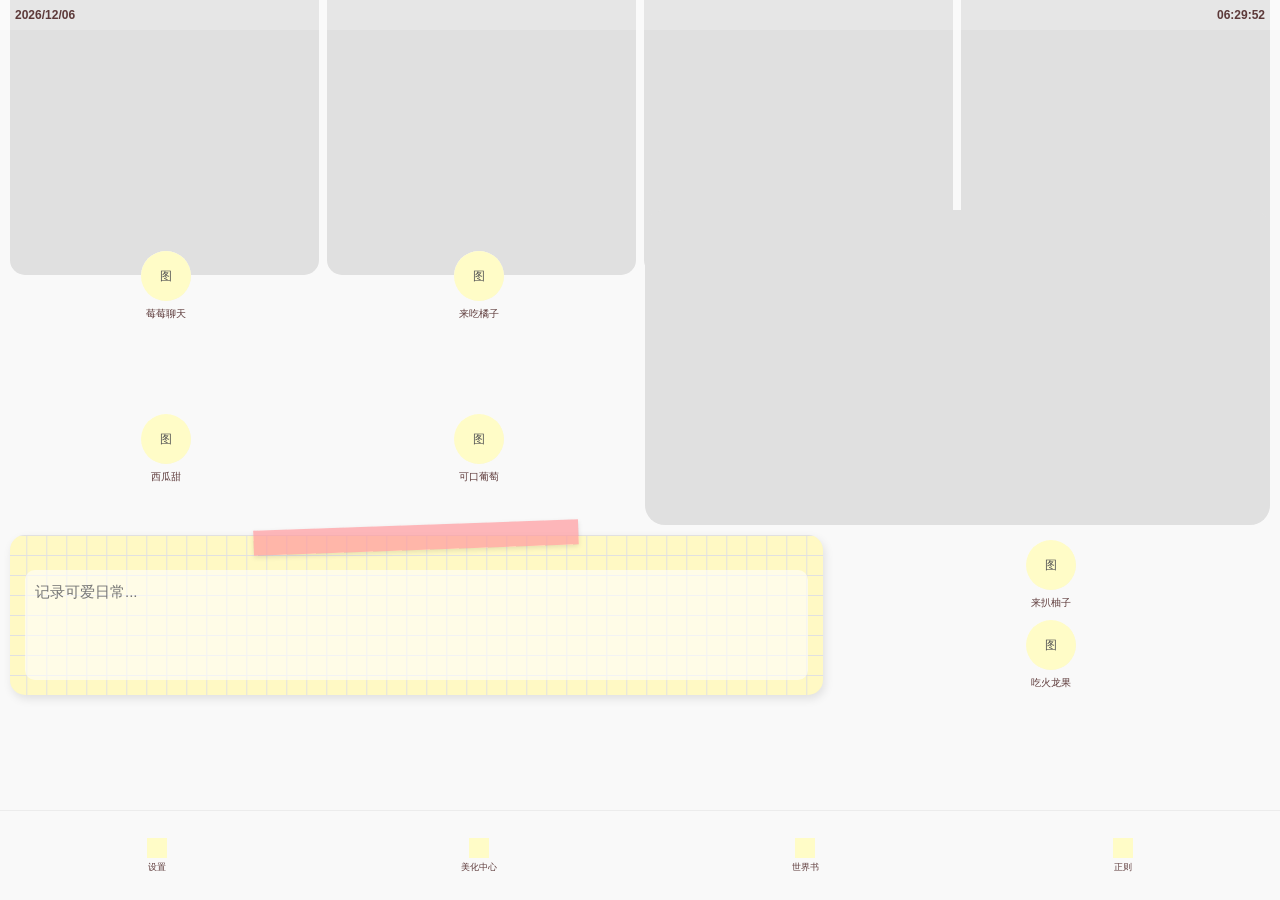
==== fruit-machine-app/index.html @ e437fda9 "Add files via upload" ====
<!DOCTYPE html>
<html lang="zh-CN">
<head>
    <meta charset="UTF-8">
    <meta name="viewport" content="width=device-width, initial-scale=1.0, user-scalable=no">
    <title>水果机</title>
    <link rel="stylesheet" href="css/style.css">
</head>
<body data-theme="strawberry" class="feshuiguo">

    <!-- =========== 主容器 =========== -->
    <div id="phone-case">
        <div id="screen">
            
            <!-- =========== 顶部状态栏 =========== -->
            <div id="status-bar">
                <!-- 编辑模式取消按钮 -->
                <button id="cancel-layout-btn" style="display: none;">✖</button>
                <span id="date-display">2026/01/01</span>
                <span id="time-display">00:00:00</span>
                <!-- 编辑模式保存按钮 -->
                <button id="save-layout-btn" style="display: none;">✔</button>
            </div>

            <!-- =========== 照片墙区域 =========== -->
            <div id="photo-wall">
                <div class="photo-slot" id="photo-slot-0"><img src="" alt="photo-1"></div>
                <div class="photo-slot" id="photo-slot-1"><img src="" alt="photo-2"></div>
                <div class="photo-slot" id="photo-slot-2"><img src="" alt="photo-3"></div>
                <div class="photo-slot" id="photo-slot-3"><img src="" alt="photo-4"></div>
            </div>
            <!-- =========== 照片墙区域 END =========== -->

            <!-- =========== 主内容区域 =========== -->
            <div id="main-content">
                <!-- 左侧应用区 -->
                <div class="left-apps">
                    <div class="app-row">
                        <div class="app-icon" id="app-chat">
                            <div class="icon-image"></div>
                            <span class="app-name">莓莓聊天</span>
                        </div>
                        <div class="app-icon" id="app-roles">
                            <div class="icon-image"></div>
                            <span class="app-name">来吃橘子</span>
                        </div>
                    </div>
                    <div class="app-row">
                        <div class="app-icon" id="app-social">
                            <div class="icon-image"></div>
                            <span class="app-name">西瓜甜</span>
                        </div>
                        <div class="app-icon" id="app-info">
                            <div class="icon-image"></div>
                            <span class="app-name">可口葡萄</span>
                        </div>
                    </div>
                </div>

                <!-- 右侧小组件 -->
                <div class="right-widget" id="right-widget">
                    <img src="" alt="widget-photo">
                </div>
            </div>
            <!-- =========== 主内容区域 END =========== -->

            <!-- =========== 底部内容区域 =========== -->
            <div id="bottom-content">
                <!-- 左侧便签/日历组件 -->
                <div class="bottom-left-widget" id="notepad-widget">
                    <textarea id="notepad" placeholder="记录可爱日常..."></textarea>
                </div>

                <!-- 右侧应用 -->
                <div class="bottom-right-apps">
                     <div class="app-icon" id="app-music">
                        <div class="icon-image"></div>
                        <span class="app-name">来扒柚子</span>
                    </div>
                    <div class="app-icon" id="app-game">
                        <div class="icon-image"></div>
                        <span class="app-name">吃火龙果</span>
                    </div>
                </div>
            </div>
            <!-- =========== 底部内容区域 END =========== -->

            <!-- =========== 底部导航栏 =========== -->
            <div id="bottom-bar">
                <a href="settings.html" class="bar-icon" id="bar-settings">
                    <img src="" alt="设置">
                    <span>设置</span>
                </a>
                <a href="beautify.html" class="bar-icon" id="bar-beautify">
                    <img src="" alt="美化中心">
                    <span>美化中心</span>
                </a>
                <a href="worldbook.html" class="bar-icon" id="bar-world-book">
                    <img src="" alt="世界书">
                    <span>世界书</span>
                </a>
                <a href="regex.html" class="bar-icon" id="bar-regex">
                    <img src="" alt="正则">
                    <span>正则</span>
                </a>
            </div>
            <!-- =========== 底部导航栏 END =========== -->

        </div>
    </div>
    <!-- =========== 主容器 END =========== -->

    <script src="js/regex-engine.js"></script>
    <script src="js/script.js"></script>
</body>
</html>
---- fruit-machine-app/css/style.css ----
/* =========== 全局和基础样式 =========== */
:root {
    /* 基础变量 (可被自定义CSS覆盖) */
    --font-color: #5d3a3a; 
    --accent-color: #ff8787;
    --icon-gradient: linear-gradient(135deg, #ffffff 0%, #f0f0f0 100%);
}

* {
    margin: 0;
    padding: 0;
    box-sizing: border-box;
}

body {
    font-family: -apple-system, BlinkMacSystemFont, "Segoe UI", Roboto, "Helvetica Neue", Arial, sans-serif;
    display: flex;
    justify-content: center;
    align-items: center;
    min-height: 100vh;
    background: #f0f0f0; /* 默认浅灰背景，方便你修改 */
    transition: background 0.5s;
}

/* =========== 手机外壳和屏幕 (全屏模式) =========== */
#phone-case {
    width: 100vw;
    height: 100vh;
    background: transparent;
    padding: 0;
    box-shadow: none;
    display: flex;
}

#screen {
    flex-grow: 1;
    background: #f9f9f9; /* 默认屏幕背景 */
    border-radius: 0; /* 去掉圆角，全屏铺满 */
    display: flex;
    flex-direction: column;
    overflow: hidden;
    position: relative;
}

/* =========== 顶部状态栏 =========== */
#status-bar {
    height: 30px;
    display: flex;
    justify-content: space-between;
    align-items: center;
    padding: 0 15px;
    font-size: 12px;
    color: var(--font-color);
    font-weight: bold;
    background: rgba(255, 255, 255, 0.2);
    position: relative;
    z-index: 100; /* 确保在最上层 */
}

#save-layout-btn, #cancel-layout-btn {
    border: none;
    border-radius: 50%;
    width: 24px;
    height: 24px;
    font-size: 14px;
    cursor: pointer;
    display: flex;
    justify-content: center;
    align-items: center;
    box-shadow: 0 2px 5px rgba(0,0,0,0.2);
    z-index: 101; /* 确保比 status-bar 高 */
}

#save-layout-btn {
    background: #4cd964;
    color: white;
}

#cancel-layout-btn {
    background: #ff3b30;
    color: white;
}

/* =========== 照片墙 =========== */
#photo-wall {
    width: 100%;
    height: 20%; /* 限制高度，防止挤压下方内容 */
    display: grid;
    grid-template-columns: repeat(4, 1fr); /* 坚决改为一行4个！ */
    gap: 8px;
    padding: 10px;
    align-items: center; /* 垂直居中 */
}

.photo-slot {
    /* 默认浅色占位 */
    background: #e0e0e0;
    border-radius: 15px;
    overflow: hidden;
    cursor: pointer;
    display: flex;
    justify-content: center;
    align-items: center;
    aspect-ratio: 1 / 1; /* 强制正方形 */
}

.photo-slot img {
    width: 100%;
    height: 100%;
    object-fit: cover;
}

/* =========== 主内容区域 =========== */
#main-content {
    display: flex;
    padding: 0 10px;
    gap: 10px;
    height: 35%;
}

.left-apps {
    width: 50%;
    display: flex;
    flex-direction: column;
    gap: 10px;
}

.app-row {
    display: flex;
    justify-content: space-around;
    align-items: center;
    height: 50%;
}

.app-icon {
    display: flex;
    flex-direction: column;
    align-items: center;
    cursor: pointer;
    text-align: center;
}

.app-icon .icon-image {
    width: var(--icon-size, 50px); /* 支持自定义大小 */
    height: var(--icon-size, 50px);
    background: var(--icon-gradient);
    border-radius: 50%; /* 圆形 */
    margin-bottom: 4px;
    /* 去掉边框和阴影 */
    box-shadow: none; 
    border: none;
    display: flex;
    justify-content: center;
    align-items: center;
    font-size: 20px;
    color: var(--accent-color);
    overflow: hidden;
}

.app-icon .icon-image img {
    width: 100%;
    height: 100%;
    object-fit: cover;
}

.app-icon .app-name {
    font-size: 10px; /* 调小字体 */
    color: var(--font-color);
    margin-top: 2px;
}

.right-widget {
    width: 50%;
    /* 默认浅色占位 */
    background: #e0e0e0;
    border-radius: 20px;
    overflow: hidden;
    cursor: pointer;
    display: flex;
    justify-content: center;
    align-items: center;
}

.right-widget img {
    width: 100%;
    height: 100%;
    object-fit: cover;
}


/* =========== 底部内容区域 =========== */
#bottom-content {
    display: flex;
    padding: 10px;
    gap: 10px;
    height: 20%;
}

.bottom-left-widget {
    width: 65%;
    background-color: #fff9c4;
    border-radius: 15px;
    padding: 15px;
    padding-top: 35px; /* 为胶带留出空间 */
    position: relative;
    box-shadow: 2px 4px 10px rgba(0,0,0,0.1); /* 增加一点立体感 */
    /* 模拟纸张纹理 */
    background-image: 
        linear-gradient(#e1e1e1 1px, transparent 1px),
        linear-gradient(90deg, #e1e1e1 1px, transparent 1px);
    background-size: 20px 20px;
    background-position: center top;
}

/* 创意装饰：和纸胶带效果 */
.bottom-left-widget::before {
    content: "";
    position: absolute;
    top: -10px;
    left: 50%;
    transform: translateX(-50%) rotate(-2deg);
    width: 40%;
    height: 25px;
    background-color: rgba(255, 154, 158, 0.7); /* 胶带颜色 */
    box-shadow: 0 2px 5px rgba(0,0,0,0.1);
    z-index: 10;
}

#notepad {
    width: 100%;
    height: 100%;
    border: none;
    resize: none;
    color: #5d4037;
    font-size: 15px;
    background-color: rgba(255, 255, 255, 0.6); /* 半透明白色背景凸显文字 */
    line-height: 1.6;
    padding: 10px;
    border-radius: 10px;
    font-family: 'Comic Sans MS', 'Chalkboard SE', sans-serif;
}

#notepad:focus {
    outline: none;
}

.bottom-right-apps {
    width: 35%;
    display: flex;
    flex-direction: column;
    justify-content: space-around;
    align-items: center;
}


/* =========== 底部导航栏 =========== */
#bottom-bar {
    height: 10%;
    background-color: #f9f9f9;
    backdrop-filter: blur(10px);
    -webkit-backdrop-filter: blur(10px);
    display: flex;
    justify-content: space-around;
    align-items: center;
    position: absolute;
    bottom: 0;
    left: 0;
    right: 0;
    border-top: 1px solid rgba(0,0,0,0.05);
}

.bar-icon {
    display: flex;
    flex-direction: column;
    align-items: center;
    color: var(--font-color);
    font-size: 9px;
    text-decoration: none;
}

.bar-icon img {
    width: 20px; /* 调小底部图标 */
    height: 20px;
    object-fit: contain;
    margin-bottom: 3px;
}

/* =========== 编辑模式动画 =========== */
@keyframes shake {
    0% { transform: rotate(0deg); }
    25% { transform: rotate(1deg); }
    50% { transform: rotate(0deg); }
    75% { transform: rotate(-1deg); }
    100% { transform: rotate(0deg); }
}

.edit-mode .movable-item {
    animation: shake 0.3s infinite;
    z-index: 1000;
    cursor: move;
    /* 增加触摸区域 */
    touch-action: none; 
}

/* 选中拖拽时的样式 */
.edit-mode .movable-item.dragging {
    opacity: 0.8;
    transform: scale(1.1);
    animation: none; /* 拖拽时不抖动 */
}

/* 绝对定位模式 (自定义布局生效时) */
.custom-layout-active .movable-item {
    position: absolute !important;
    /* 移除默认的 margin/flex 影响 */
    margin: 0 !important; 
}

/* =========== 设置页面样式 =========== */
.settings-page {
    padding: 20px;
    color: var(--font-color);
    overflow-y: auto;
    height: 100%;
}

.settings-header {
    display: flex;
    align-items: center;
    margin-bottom: 30px;
    position: relative;
}

.settings-header h1 {
    font-size: 24px;
    margin: 0 auto;
}

.back-button {
    font-size: 30px;
    color: var(--font-color);
    text-decoration: none;
    position: absolute;
    left: 0;
}

.settings-section {
    background: white;
    padding: 20px;
    border-radius: 15px;
    margin-bottom: 20px;
    box-shadow: 0 2px 10px rgba(0,0,0,0.05);
}

.settings-section h2 {
    font-size: 18px;
    margin-bottom: 5px;
}

.settings-section p {
    font-size: 12px;
    opacity: 0.8;
    margin-bottom: 20px;
}

.settings-item {
    margin-bottom: 15px;
}

.settings-item label {
    display: block;
    font-size: 14px;
    margin-bottom: 5px;
}

.settings-item input,
.settings-item select {
    width: 100%;
    padding: 10px;
    border-radius: 8px;
    border: 1px solid rgba(0,0,0,0.1);
    background: #f5f5f5;
    color: var(--font-color);
}

.settings-button {
    width: 100%;
    padding: 12px;
    border: none;
    border-radius: 10px;
    background-color: var(--accent-color);
    color: white;
    font-size: 16px;
    cursor: pointer;
    margin-top: 10px;
}

.button-group {
    display: flex;
    gap: 10px;
}
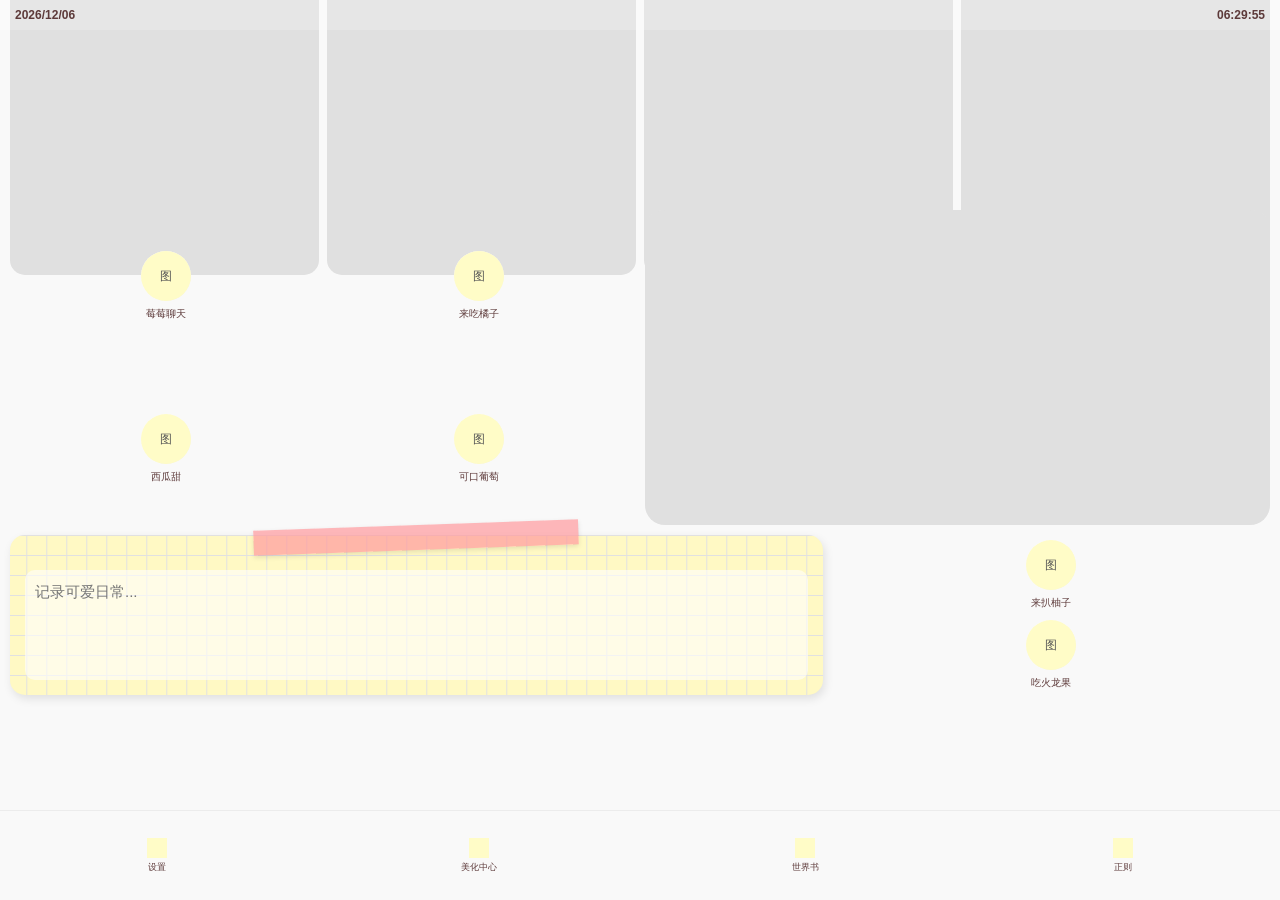
==== commit 4e9e90db: "Add files via upload" ====
--- a/fruit-machine-app/index.html
+++ b/fruit-machine-app/index.html
@@ -5,112 +5,827 @@
     <meta name="viewport" content="width=device-width, initial-scale=1.0, user-scalable=no">
     <title>水果机</title>
     <link rel="stylesheet" href="css/style.css">
+    <!-- Dynamic styles for custom font/css -->
+    <style id="dynamic-font-style"></style>
+    <style id="dynamic-custom-styles"></style>
 </head>
 <body data-theme="strawberry" class="feshuiguo">
 
-    <!-- =========== 主容器 =========== -->
-    <div id="phone-case">
-        <div id="screen">
+    <div id="spa-root">
+        
+        <!-- ================= HOME PAGE ================= -->
+        <div id="page-home" class="spa-page active">
+            <div id="phone-case" class="phone-case">
+                <div id="screen" class="screen">
+                    
+                    <!-- =========== 顶部状态栏 =========== -->
+                    <div id="status-bar">
+                        <button id="cancel-layout-btn" style="display: none;">✖</button>
+                        <span id="date-display">2026/01/01</span>
+                        <span id="time-display">00:00:00</span>
+                        <button id="save-layout-btn" style="display: none;">✔</button>
+                    </div>
+
+                    <!-- =========== 照片墙区域 =========== -->
+                    <div id="photo-wall">
+                        <div class="photo-slot" id="photo-slot-0"><img src="" alt="photo-1"></div>
+                        <div class="photo-slot" id="photo-slot-1"><img src="" alt="photo-2"></div>
+                        <div class="photo-slot" id="photo-slot-2"><img src="" alt="photo-3"></div>
+                        <div class="photo-slot" id="photo-slot-3"><img src="" alt="photo-4"></div>
+                    </div>
+
+                    <!-- =========== 主内容区域 =========== -->
+                    <div id="main-content">
+                        <!-- 左侧应用区 -->
+                        <div class="left-apps">
+                            <div class="app-row">
+                                <div class="app-icon" id="app-chat">
+                                    <div class="icon-image"></div>
+                                    <span class="app-name">莓莓聊天</span>
+                                </div>
+                                <div class="app-icon" id="app-roles">
+                                    <div class="icon-image"></div>
+                                    <span class="app-name">来吃橘子</span>
+                                </div>
+                            </div>
+                            <div class="app-row">
+                                <div class="app-icon" id="app-social">
+                                    <div class="icon-image"></div>
+                                    <span class="app-name">西瓜甜</span>
+                                </div>
+                                <div class="app-icon" id="app-info">
+                                    <div class="icon-image"></div>
+                                    <span class="app-name">可口葡萄</span>
+                                </div>
+                            </div>
+                        </div>
+
+                        <!-- 右侧小组件 -->
+                        <div class="right-widget" id="right-widget">
+                            <img src="" alt="widget-photo">
+                        </div>
+                    </div>
+
+                    <!-- =========== 底部内容区域 =========== -->
+                    <div id="bottom-content">
+                        <!-- 左侧便签/日历组件 -->
+                        <div class="bottom-left-widget" id="notepad-widget">
+                            <textarea id="notepad" placeholder="记录可爱日常..."></textarea>
+                        </div>
+
+                        <!-- 右侧应用 -->
+                        <div class="bottom-right-apps">
+                             <div class="app-icon" id="app-music">
+                                <div class="icon-image"></div>
+                                <span class="app-name">来扒柚子</span>
+                            </div>
+                            <div class="app-icon" id="app-game">
+                                <div class="icon-image"></div>
+                                <span class="app-name">吃火龙果</span>
+                            </div>
+                        </div>
+                    </div>
+
+                    <!-- =========== 底部导航栏 =========== -->
+                    <div id="bottom-bar">
+                        <div class="bar-icon" id="bar-settings">
+                            <img src="" alt="设置">
+                            <span>设置</span>
+                        </div>
+                        <div class="bar-icon" id="bar-beautify">
+                            <img src="" alt="美化中心">
+                            <span>美化中心</span>
+                        </div>
+                        <div class="bar-icon" id="bar-world-book">
+                            <img src="" alt="世界书">
+                            <span>世界书</span>
+                        </div>
+                        <div class="bar-icon" id="bar-regex">
+                            <img src="" alt="正则">
+                            <span>正则</span>
+                        </div>
+                    </div>
+
+                </div>
+            </div>
+        </div>
+
+        <!-- ================= SETTINGS PAGE ================= -->
+        <div id="page-settings" class="spa-page">
+            <div class="phone-case">
+                <div class="screen">
+                    <div class="settings-page">
+                        <div class="settings-header">
+                            <div class="back-button">‹</div>
+                            <h1>设置</h1>
+                        </div>
+
+                        <div class="settings-section">
+                            <h2>API 连接</h2>
+                            <p>连接到你的模型服务</p>
+                            <div class="settings-item">
+                                <label for="api-address">地址</label>
+                                <input type="text" id="api-address" placeholder="输入 API 地址">
+                            </div>
+                            <div class="settings-item">
+                                <label for="api-key">密钥</label>
+                                <input type="password" id="api-key" placeholder="输入 API 密钥">
+                            </div>
+                            <div class="settings-item">
+                                <button class="settings-button" id="get-models-btn" style="width: 100%; margin-top: 5px; background-color: #6c757d;">获取模型列表</button>
+                            </div>
+                             <div class="settings-item">
+                                <label for="api-model">选择模型</label>
+                                <select id="api-model">
+                                    <option value="">请先获取模型</option>
+                                </select>
+                            </div>
+                            <div class="settings-item">
+                                <label for="api-temperature">温度 (Temperature)</label>
+                                <div style="display: flex; align-items: center; gap: 10px;">
+                                    <input type="range" id="api-temperature" min="0" max="2" step="0.1" value="1">
+                                    <span id="temperature-value">1.0</span>
+                                </div>
+                                <p style="font-size: 12px; color: #666; margin-top: 5px;">控制输出的随机性，推荐 1.0 平衡。</p>
+                            </div>
+
+                            <div class="settings-item" style="border-top: 1px solid #eee; padding-top: 15px; margin-top: 15px;">
+                                <label>API 预设管理</label>
+                                <div style="display: flex; gap: 5px; margin-bottom: 10px;">
+                                    <input type="text" id="preset-name" placeholder="预设名称">
+                                    <button class="settings-button" id="save-preset-btn" style="width: auto;">保存预设</button>
+                                </div>
+                                <select id="api-presets">
+                                    <option value="">-- 选择预设 --</option>
+                                </select>
+                                <button class="settings-button" id="load-preset-btn" style="margin-top: 5px; background-color: #28a745;">加载选中预设</button>
+                                <button class="settings-button" id="delete-preset-btn" style="margin-top: 5px; background-color: #dc3545;">删除选中预设</button>
+                            </div>
+
+                            <button class="settings-button" id="save-api-settings" style="margin-top: 20px;">保存当前配置</button>
+                        </div>
+
+                        <div class="settings-section">
+                            <h2>备份与恢复</h2>
+                            <p>导出或导入你的所有应用数据和设置。</p>
+                            <div class="button-group">
+                                <button class="settings-button" id="export-data">导出存档</button>
+                                <button class="settings-button" id="import-data">导入存档</button>
+                            </div>
+                        </div>
+                    </div>
+                </div>
+            </div>
+        </div>
+
+        <!-- ================= BEAUTIFY PAGE ================= -->
+        <div id="page-beautify" class="spa-page">
+            <div class="phone-case">
+                <div class="screen">
+                    <div class="beautify-page">
+                        <div class="settings-header">
+                            <div class="back-button">‹</div>
+                            <h1>美化中心</h1>
+                        </div>
+
+                        <div class="settings-section">
+                            <h2>主界面背景</h2>
+                            <p>点击下方按钮上传你喜欢的背景图片。</p>
+                            <div class="button-group">
+                                <button class="settings-button" id="upload-bg-btn">上传背景图片</button>
+                                <button class="settings-button" id="reset-bg-btn" style="background-color: #999;">恢复默认背景</button>
+                            </div>
+                        </div>
+
+                        <div class="icon-customization">
+                            <h2>主界面图标</h2>
+                            <p style="margin-bottom: 10px; font-size: 12px; color: #666;">
+                                在这里可以修改图标样式和大小。如果想重置主界面的自由布局，请点击下方按钮。
+                            </p>
+                            <div class="button-group" style="margin-bottom: 20px;">
+                                <button class="settings-button" id="reset-layout-btn" style="background-color: #ff9500;">恢复默认布局</button>
+                            </div>
+                             <div class="icon-grid">
+                                <!-- JS会动态生成这里的图标设置 -->
+                            </div>
+                        </div>
+
+                        <div class="settings-section">
+                            <h2>全局字体设置</h2>
+                            <p>设置整个应用的字体。</p>
+                            <div class="settings-item">
+                                <label for="font-url">字体链接 (URL)</label>
+                                <input type="text" id="font-url" placeholder="输入字体文件 URL (woff2, ttf, etc.)">
+                                <p style="font-size: 12px; color: #666; margin-top: 5px;">支持 .woff2, .ttf, .otf 等格式。</p>
+                            </div>
+                             <div class="button-group">
+                                <button class="settings-button" id="apply-font-btn">应用字体</button>
+                                <button class="settings-button" id="reset-font-btn" style="background-color: #999;">恢复默认字体</button>
+                            </div>
+                        </div>
+
+                        <div class="css-customization">
+                            <h2>自定义样式 (CSS)</h2>
+                            <p>主容器已添加类名 <code>.feshuiguo</code>，你可以基于此进行深度定制。</p>
+                            <div class="button-group" style="margin-bottom: 10px;">
+                                <button class="settings-button" id="get-css-template" style="background-color: #6c757d; font-size: 14px; padding: 8px;">获取完整 CSS 模板 </button>
+                            </div>
+                            <textarea id="custom-css" placeholder="/* 在这里输入你的 CSS 代码 */"></textarea>
+                            <button class="settings-button" id="save-css">应用并保存样式</button>
+                        </div>
+
+                        <div class="settings-section">
+                            <h2>美化预设管理</h2>
+                            <p>保存当前整体美化（背景、图标、CSS、字体）为预设。</p>
+                            <div class="settings-item">
+                                <input type="text" id="beautify-preset-name" placeholder="预设名称">
+                            </div>
+                            <div class="button-group" style="margin-top: 10px;">
+                                <button class="settings-button" id="save-beautify-preset">保存为新预设</button>
+                            </div>
+                            <div style="margin-top: 15px;">
+                                <label>加载预设</label>
+                                <select id="beautify-presets-select">
+                                    <option value="">-- 选择预设 --</option>
+                                </select>
+                                <div class="button-group" style="margin-top: 10px;">
+                                    <button class="settings-button" id="load-beautify-preset" style="background-color: #28a745;">加载</button>
+                                    <button class="settings-button" id="delete-beautify-preset" style="background-color: #dc3545;">删除</button>
+                                </div>
+                            </div>
+                        </div>
+
+                        <div class="settings-section">
+                            <h2>全局配置备份</h2>
+                            <p>导出包含图标、图片、便签、样式和预设的完整备份。</p>
+                            <div class="button-group">
+                                <button class="settings-button" id="export-config">导出全局配置</button>
+                                <button class="settings-button" id="import-config">导入全局配置</button>
+                            </div>
+                        </div>
+                    </div>
+                </div>
+            </div>
+        </div>
+
+        <!-- ================= WORLDBOOK PAGE ================= -->
+        <div id="page-world-book" class="spa-page">
+            <div class="phone-case">
+                <div class="screen">
+                    <div class="worldbook-page">
+                        <div class="settings-header">
+                            <div class="back-button">‹</div>
+                            <h1>世界书</h1>
+                        </div>
+
+                        <div class="wb-actions">
+                            <button class="settings-button" id="add-category-btn">新建分类</button>
+                            <button class="settings-button" id="add-entry-btn">新建词条</button>
+                        </div>
+
+                        <div id="category-list" class="wb-category-list">
+                            <div class="wb-category" data-id="0">
+                                <div class="wb-category-header">
+                                    <span class="wb-category-title">未分类</span>
+                                    <span class="entry-count">0</span>
+                                </div>
+                                <div class="wb-entries"></div>
+                            </div>
+                        </div>
+                    </div>
+                </div>
+            </div>
             
-            <!-- =========== 顶部状态栏 =========== -->
-            <div id="status-bar">
-                <!-- 编辑模式取消按钮 -->
-                <button id="cancel-layout-btn" style="display: none;">✖</button>
-                <span id="date-display">2026/01/01</span>
-                <span id="time-display">00:00:00</span>
-                <!-- 编辑模式保存按钮 -->
-                <button id="save-layout-btn" style="display: none;">✔</button>
-            </div>
-
-            <!-- =========== 照片墙区域 =========== -->
-            <div id="photo-wall">
-                <div class="photo-slot" id="photo-slot-0"><img src="" alt="photo-1"></div>
-                <div class="photo-slot" id="photo-slot-1"><img src="" alt="photo-2"></div>
-                <div class="photo-slot" id="photo-slot-2"><img src="" alt="photo-3"></div>
-                <div class="photo-slot" id="photo-slot-3"><img src="" alt="photo-4"></div>
-            </div>
-            <!-- =========== 照片墙区域 END =========== -->
-
-            <!-- =========== 主内容区域 =========== -->
-            <div id="main-content">
-                <!-- 左侧应用区 -->
-                <div class="left-apps">
-                    <div class="app-row">
-                        <div class="app-icon" id="app-chat">
-                            <div class="icon-image"></div>
-                            <span class="app-name">莓莓聊天</span>
-                        </div>
-                        <div class="app-icon" id="app-roles">
-                            <div class="icon-image"></div>
-                            <span class="app-name">来吃橘子</span>
-                        </div>
-                    </div>
-                    <div class="app-row">
-                        <div class="app-icon" id="app-social">
-                            <div class="icon-image"></div>
-                            <span class="app-name">西瓜甜</span>
-                        </div>
-                        <div class="app-icon" id="app-info">
-                            <div class="icon-image"></div>
-                            <span class="app-name">可口葡萄</span>
-                        </div>
-                    </div>
-                </div>
-
-                <!-- 右侧小组件 -->
-                <div class="right-widget" id="right-widget">
-                    <img src="" alt="widget-photo">
-                </div>
-            </div>
-            <!-- =========== 主内容区域 END =========== -->
-
-            <!-- =========== 底部内容区域 =========== -->
-            <div id="bottom-content">
-                <!-- 左侧便签/日历组件 -->
-                <div class="bottom-left-widget" id="notepad-widget">
-                    <textarea id="notepad" placeholder="记录可爱日常..."></textarea>
-                </div>
-
-                <!-- 右侧应用 -->
-                <div class="bottom-right-apps">
-                     <div class="app-icon" id="app-music">
-                        <div class="icon-image"></div>
-                        <span class="app-name">来扒柚子</span>
-                    </div>
-                    <div class="app-icon" id="app-game">
-                        <div class="icon-image"></div>
-                        <span class="app-name">吃火龙果</span>
-                    </div>
-                </div>
-            </div>
-            <!-- =========== 底部内容区域 END =========== -->
-
-            <!-- =========== 底部导航栏 =========== -->
-            <div id="bottom-bar">
-                <a href="settings.html" class="bar-icon" id="bar-settings">
-                    <img src="" alt="设置">
-                    <span>设置</span>
-                </a>
-                <a href="beautify.html" class="bar-icon" id="bar-beautify">
-                    <img src="" alt="美化中心">
-                    <span>美化中心</span>
-                </a>
-                <a href="worldbook.html" class="bar-icon" id="bar-world-book">
-                    <img src="" alt="世界书">
-                    <span>世界书</span>
-                </a>
-                <a href="regex.html" class="bar-icon" id="bar-regex">
-                    <img src="" alt="正则">
-                    <span>正则</span>
-                </a>
-            </div>
-            <!-- =========== 底部导航栏 END =========== -->
-
+            <!-- Modals -->
+            <div id="entry-modal" class="modal">
+                <div class="modal-content">
+                    <h2 id="modal-title">编辑词条</h2>
+                    
+                    <div class="form-group">
+                        <label>名称</label>
+                        <input type="text" id="entry-name" placeholder="词条名称">
+                    </div>
+
+                    <div class="form-group">
+                        <label>内容</label>
+                        <textarea id="entry-content" placeholder="输入世界书内容..."></textarea>
+                    </div>
+
+                    <div class="form-group">
+                        <label>分类</label>
+                        <select id="entry-category">
+                            <option value="0">未分类</option>
+                        </select>
+                    </div>
+
+                    <div class="form-group">
+                        <label>插入位置</label>
+                        <select id="entry-position">
+                            <option value="top">提示词最顶端 (Top)</option>
+                            <option value="pre-persona">人设之前 (Before Persona)</option>
+                            <option value="post-persona">人设之后 (After Persona)</option>
+                        </select>
+                    </div>
+
+                    <div class="form-group">
+                        <label>生效范围</label>
+                        <div class="checkbox-group">
+                            <input type="checkbox" id="entry-global" checked>
+                            <label for="entry-global" style="margin:0; font-weight:normal;">全局生效</label>
+                        </div>
+                    </div>
+
+                    <div class="form-group" id="role-select-group" style="display:none;">
+                        <label>绑定角色 (点击选择)</label>
+                        <div class="role-selector" id="role-list">
+                            <div class="role-chip" data-role="default">默认角色</div>
+                        </div>
+                        <input type="text" id="new-role-input" placeholder="+ 添加临时角色名" style="margin-top:5px; font-size:12px;">
+                    </div>
+
+                    <div class="button-group">
+                        <button class="settings-button" id="save-entry-btn">保存</button>
+                        <button class="settings-button" id="delete-entry-btn" style="background-color: #dc3545; display:none;">删除</button>
+                        <button class="settings-button" id="cancel-entry-btn" style="background-color: #6c757d;">取消</button>
+                    </div>
+                </div>
+            </div>
+
+            <div id="category-modal" class="modal">
+                <div class="modal-content">
+                    <h2>编辑分类</h2>
+                    <div class="form-group">
+                        <label>分类名称</label>
+                        <input type="text" id="category-name" placeholder="分类名称">
+                    </div>
+                    
+                    <div class="form-group">
+                        <label>默认生效范围 (分类下新词条默认继承)</label>
+                        <div class="checkbox-group">
+                            <input type="checkbox" id="category-global" checked>
+                            <label for="category-global" style="margin:0; font-weight:normal;">全局生效</label>
+                        </div>
+                    </div>
+
+                    <div class="form-group" id="cat-role-select-group" style="display:none;">
+                        <label>绑定角色 (默认)</label>
+                        <div class="role-selector" id="cat-role-list">
+                        </div>
+                    </div>
+
+                    <div class="button-group">
+                        <button class="settings-button" id="save-category-btn">保存</button>
+                        <button class="settings-button" id="delete-category-btn" style="background-color: #dc3545; display:none;">删除</button>
+                        <button class="settings-button" id="cancel-category-btn" style="background-color: #6c757d;">取消</button>
+                    </div>
+                </div>
+            </div>
         </div>
+
+        <!-- ================= REGEX PAGE ================= -->
+        <div id="page-regex" class="spa-page">
+            <div class="phone-case">
+                <div class="screen">
+                    <div class="regex-page">
+                        <div class="settings-header">
+                            <div class="back-button">‹</div>
+                            <h1>正则替换</h1>
+                        </div>
+
+                        <div class="rx-actions">
+                            <button class="settings-button" id="add-regex-btn">新建规则</button>
+                            <button class="settings-button" id="clear-all-btn" style="background-color: #dc3545;">清空所有</button>
+                        </div>
+
+                        <div id="regex-list" class="rx-list"></div>
+                    </div>
+                </div>
+            </div>
+
+            <div id="regex-modal" class="modal">
+                <div class="modal-content">
+                    <h2 id="modal-title">编辑正则规则</h2>
+                    
+                    <div class="form-group">
+                        <label>规则名称 (方便记忆)</label>
+                        <input type="text" id="rx-name" placeholder="例如：去除非法字符">
+                    </div>
+
+                    <div class="form-group">
+                        <label>正则表达式 (Pattern)</label>
+                        <input type="text" id="rx-pattern" placeholder="输入正则内容，无需首尾斜杠">
+                        <small style="color:#d63384; font-size:10px;"></small>
+                    </div>
+
+                    <div class="form-group">
+                        <label>替换文本 (Replacement)</label>
+                        <textarea id="rx-replacement" placeholder="替换后的内容" style="height: 60px;"></textarea>
+                        <small style="color:#666; font-size:10px;">支持 \n 换行</small>
+                    </div>
+
+                    <div class="button-group">
+                        <button class="settings-button" id="save-regex-btn">保存</button>
+                        <button class="settings-button" id="delete-regex-btn" style="background-color: #dc3545; display:none;">删除</button>
+                        <button class="settings-button" id="cancel-regex-btn" style="background-color: #6c757d;">取消</button>
+                    </div>
+                </div>
+            </div>
+        </div>
+
+        <!-- ================= CHAT PAGE ================= -->
+        <div id="page-chat" class="spa-page">
+            <div class="phone-case">
+                <div class="screen">
+                    
+                    <div class="chat-header">
+                        <div class="user-avatar-container" id="current-user-avatar">
+                            <img src="https://via.placeholder.com/40" alt="User">
+                        </div>
+                        
+                        <div class="chat-title">消息</div>
+                        
+                        <div class="header-actions" id="header-actions">
+                             <div class="header-btn" id="btn-exit">✖</div>
+                             <div class="header-btn hidden" id="btn-add-contact" style="color: #ff8787; font-weight: bold;">+</div>
+                        </div>
+                    </div>
+
+                    <div class="chat-content-area" id="tab-content-messages">
+                        <div class="message-list">
+                            <div class="message-item">
+                                <div class="msg-avatar"></div>
+                                <div class="msg-info">
+                                    <div class="msg-name">系统通知</div>
+                                    <div class="msg-preview">欢迎来到莓莓聊天！</div>
+                                </div>
+                            </div>
+                        </div>
+                    </div>
+
+                    <div class="chat-content-area hidden" id="tab-content-channels">
+                        <div style="text-align: center; color: #999; margin-top: 50px;">
+                            频道功能开发中...
+                        </div>
+                    </div>
+
+                    <div class="chat-content-area hidden" id="tab-content-contacts">
+                        <div class="contact-list" id="contact-list-container"></div>
+                    </div>
+
+                    <div class="chat-content-area hidden" id="tab-content-moments">
+                        <div style="text-align: center; color: #999; margin-top: 50px;">
+                            动态功能开发中...
+                        </div>
+                    </div>
+
+                    <div class="chat-tabs">
+                        <div class="chat-tab-item active" data-target="messages">
+                            <div class="chat-tab-icon" style="background: #ffb7b2;"></div>
+                            <span>消息</span>
+                        </div>
+                        <div class="chat-tab-item" data-target="channels">
+                            <div class="chat-tab-icon"></div>
+                            <span>频道</span>
+                        </div>
+                        <div class="chat-tab-item" data-target="contacts">
+                            <div class="chat-tab-icon"></div>
+                            <span>联系人</span>
+                        </div>
+                        <div class="chat-tab-item" data-target="moments">
+                            <div class="chat-tab-icon"></div>
+                            <span>动态</span>
+                        </div>
+                    </div>
+
+                </div>
+            </div>
+        </div>
+
+        <!-- ================= CHAT WINDOW PAGE ================= -->
+        <div id="page-chat-window" class="spa-page">
+            <div id="chat-container">
+                <div class="chat-header">
+                    <div class="header-btn">‹</div>
+                    <div class="chat-title" id="chat-title">聊天中...</div>
+                    <div class="header-btn" id="btn-settings">⚙️</div>
+                </div>
+
+                <div id="msg-area"></div>
+
+                <div class="input-wrapper" id="input-bar">
+                    <div id="quote-bar">
+                        <span id="quote-text"></span>
+                        <span style="font-weight:bold; cursor:pointer;">✖</span>
+                    </div>
+                    <div class="input-area">
+                        <div class="icon-btn strawberry-btn" id="btn-strawberry" title="触发AI">🍓</div>
+                        <textarea id="input-box" rows="1" placeholder="说点什么..."></textarea>
+                        <div class="icon-btn" id="btn-plus">＋</div>
+                        <button class="send-btn" id="btn-send">发送</button>
+                    </div>
+                </div>
+                
+                <div id="delete-bar">
+                    <span id="select-count" style="color:#555; font-size:14px;">已选 0 条</span>
+                    <div style="display:flex; gap:10px;">
+                        <button class="send-btn" style="background:#ccc; color:#333;" id="btn-cancel-del">取消</button>
+                        <button class="send-btn" style="background:#ff4d4f;" id="btn-confirm-del">删除</button>
+                    </div>
+                </div>
+                
+                <div id="plus-menu">
+                    <div class="menu-item" id="menu-summary">📝 对话总结</div>
+                    <div class="menu-item" id="menu-regenerate">🔄 重回 (Regenerate)</div>
+                </div>
+                
+                <div id="context-menu">
+                    <div class="ctx-item" id="ctx-quote">❝ 引用</div>
+                    <div class="ctx-item" id="ctx-edit">✎ 编辑</div>
+                    <div class="ctx-item" id="ctx-del" style="color:#ff4d4f;">🗑 删除</div>
+                </div>
+            </div>
+
+            <div id="modal-settings" class="modal">
+                <div class="modal-content">
+                    <h3>聊天设置 <span class="close-btn">×</span></h3>
+                    
+                    <div class="setting-item">
+                        <label>聊天背景</label>
+                        <button onclick="document.getElementById('cfg-bg-input').click()" style="width:100%;padding:8px;border:1px dashed #ccc;border-radius:8px;">选择图片</button>
+                        <input type="file" id="cfg-bg-input" accept="image/*" style="display:none;">
+                        <img id="bg-preview" class="bg-preview">
+                        <button id="btn-clear-bg" style="width:100%;margin-top:5px;display:none;">清除背景</button>
+                    </div>
+                    
+                    <div class="setting-item"><label>气泡 CSS (User)</label><textarea id="cfg-css-user"></textarea></div>
+                    <div class="setting-item"><label>气泡 CSS (AI)</label><textarea id="cfg-css-ai"></textarea></div>
+                    <div class="setting-item">
+                        <label>AI 回复条数范围</label>
+                        <div class="range-input">
+                            <input type="number" id="cfg-reply-min" min="1" max="15" value="1"> 至 <input type="number" id="cfg-reply-max" min="1" max="15" value="1">
+                        </div>
+                    </div>
+                    <div class="setting-item"><label><input type="checkbox" id="cfg-sense-time"> 感知现实时间</label></div>
+                    <div class="setting-item"><label>上下文记忆条数</label><input type="number" id="cfg-context-limit" value="20"></div>
+                    <div class="setting-item"><label>挂载消息条数 (防卡顿)</label><input type="number" id="cfg-mount-limit" min="20" max="100" value="50"></div>
+
+                    <div style="border-top: 1px dashed #ccc; padding-top: 10px; margin-top: 10px;">
+                        <button class="send-btn" style="width:100%; background: #6c757d;" id="btn-view-debug">🔍 查看思维链 & 消耗</button>
+                    </div>
+                    <div id="debug-view" style="display:none; margin-top:10px; font-size:12px; color:#333; background:#f8f9fa; padding:10px; border-radius:8px; max-height:200px; overflow-y:auto;">
+                        <div id="token-stats" style="margin-bottom:10px; font-family:monospace;"></div>
+                        <div style="font-weight:bold;">提示词构建 (System Prompt):</div>
+                        <div id="prompt-preview" style="white-space: pre-wrap; word-break: break-all; opacity:0.8;"></div>
+                    </div>
+
+                    <button class="send-btn" style="width:100%; margin-top: 15px;" id="btn-save-cfg">保存设置</button>
+                </div>
+            </div>
+
+            <div id="modal-summary" class="modal">
+                <div class="modal-content">
+                    <h3>对话总结 <span class="close-btn">×</span></h3>
+                    <div class="setting-item"><label>自动触发条数 (0关闭)</label><input type="number" id="cfg-summary-trigger" value="50"></div>
+                    <div class="setting-item"><label>提示词</label><textarea id="cfg-summary-prompt">请简要总结上述对话的关键信息。</textarea></div>
+                    <button class="send-btn" style="width:100%; margin-bottom:15px;" id="btn-do-summary">生成新总结</button>
+                    <div id="summary-list" style="max-height:200px; overflow-y:auto;"></div>
+                </div>
+            </div>
+
+            <div id="modal-thought" class="modal" style="justify-content: center; align-items: center;">
+                <div class="modal-content thought-modal-content theme-cat">
+                    <div class="thought-top-bar">
+                        <span class="kaomoji-btn" id="thought-style-prev">(=^･ω･^=)</span>
+                        <div class="thought-header-center">
+                            <span class="thought-title">看看TA在想什么</span>
+                            <span class="thought-style-name" id="thought-style-display">萌萌小猫</span>
+                        </div>
+                        <span class="kaomoji-btn" id="thought-style-next">(*≧ω≦)</span>
+                    </div>
+                    
+                    <div class="thought-separator"></div>
+                    
+                    <div class="thought-display-area" id="thought-current">
+                        <!-- Current thought content -->
+                    </div>
+                    
+                    <div class="thought-history-toggle" id="thought-history-toggle">
+                        <span>查看过往心声</span> <span class="arrow">▼</span>
+                    </div>
+                    
+                    <div class="thought-history-list" id="thought-history-list" style="display:none;">
+                        <!-- History items -->
+                    </div>
+                    
+                    <div class="close-btn-round" onclick="document.getElementById('modal-thought').style.display='none'">×</div>
+                </div>
+            </div>
+        </div>
+
+        <!-- ================= USER SETTINGS PAGE ================= -->
+        <div id="page-user-settings" class="spa-page">
+            <div class="phone-case">
+                <div class="screen">
+                    <div class="settings-page">
+                        <div class="settings-header">
+                            <div class="back-button">‹</div>
+                            <h1>用户设定</h1>
+                        </div>
+                        
+                        <div id="debug-info"></div>
+
+                        <div class="settings-section">
+                            <p>管理你的不同身份预设。</p>
+                            <button class="add-preset-btn" id="btn-add-preset">+ 新建用户预设</button>
+                            <div class="preset-list" id="preset-list-container"></div>
+                        </div>
+                    </div>
+                </div>
+            </div>
+
+            <div id="edit-modal" class="modal">
+                <div class="modal-content">
+                    <div class="modal-header">
+                        <h2 id="modal-title">编辑预设</h2>
+                        <button id="close-modal-btn" style="border:none;background:none;font-size:20px;">✖</button>
+                    </div>
+                    
+                    <form id="preset-form">
+                        <input type="hidden" id="edit-preset-id">
+
+                        <div style="display: flex; justify-content: center; margin-bottom: 20px;">
+                            <div class="avatar-upload-container" id="avatar-container" style="position: relative; width: 80px; height: 80px; border-radius: 50%; background: #eee; overflow: hidden; cursor: pointer; border: 2px dashed #ccc;">
+                                <img id="preset-avatar-preview" src="" style="width: 100%; height: 100%; object-fit: cover; display: none;">
+                                <div id="avatar-placeholder" style="position: absolute; top: 0; left: 0; width: 100%; height: 100%; display: flex; align-items: center; justify-content: center; flex-direction: column; color: #999; font-size: 10px;">
+                                    <span style="font-size: 20px;">📷</span>
+                                    <span>换头像</span>
+                                </div>
+                            </div>
+                            <input type="file" id="avatar-input" accept="image/*" style="display: none;">
+                        </div>
+                        
+                        <div class="form-group">
+                            <label>预设名称 (仅用于区分)</label>
+                            <input type="text" id="preset-name" required placeholder="例如：我的主设定">
+                        </div>
+
+                        <div class="form-group">
+                            <label>姓名</label>
+                            <input type="text" id="user-name" required>
+                        </div>
+
+                        <div style="display: flex; gap: 10px;">
+                            <div class="form-group" style="flex:1">
+                                <label>性别</label>
+                                <select id="user-gender">
+                                    <option value="女">女</option><option value="男">男</option><option value="保密">保密</option><option value="其他">其他</option>
+                                </select>
+                            </div>
+                            <div class="form-group" style="flex:1">
+                                <label>年龄</label>
+                                <input type="text" id="user-age">
+                            </div>
+                        </div>
+
+                        <div class="form-group">
+                            <label>生日</label>
+                            <input type="date" id="user-birthday">
+                        </div>
+
+                        <div class="form-group">
+                            <label>主要设定</label>
+                            <textarea id="user-description" placeholder="详细描述..."></textarea>
+                        </div>
+
+                        <div class="form-group">
+                            <label>所居世界 (世界观背景)</label>
+                            <textarea id="user-world" placeholder="此预设的世界观..."></textarea>
+                        </div>
+
+                        <div class="form-group">
+                            <label>人际关系</label>
+                            <div class="relationship-list" id="relationship-list"></div>
+                            <button type="button" class="settings-button" id="btn-add-rel" style="margin-top:5px; font-size:12px; padding:8px;">+ 手动添加关系</button>
+                        </div>
+
+                        <div class="ai-gen-section">
+                            <label style="font-weight:bold; font-size:13px; margin-bottom:5px; display:block;">AI 生成人际关系</label>
+                            <textarea id="ai-gen-prompt" placeholder="描述关系要求..." style="height:60px; font-size:12px; margin-bottom:5px;"></textarea>
+                            <div style="display:flex; justify-content:space-between; align-items:center;">
+                                <select id="ai-gen-count" style="width: 80px;">
+                                    <option value="1">1人</option><option value="2">2人</option><option value="3">3人</option>
+                                </select>
+                                <button type="button" class="ai-gen-btn" id="btn-ai-gen">✨ AI 生成</button>
+                            </div>
+                            <div id="ai-loading" style="display:none; color:#666; font-size:12px; margin-top:5px;">正在生成中...</div>
+                        </div>
+
+                        <div style="margin-top: 20px; display: flex; gap: 10px;">
+                            <button type="submit" class="settings-button">保存</button>
+                            <button type="button" class="settings-button" id="btn-cancel" style="background-color: #ccc;">取消</button>
+                        </div>
+                    </form>
+                </div>
+            </div>
+        </div>
+
+        <!-- ================= CONTACT EDIT PAGE ================= -->
+        <div id="page-contact-edit" class="spa-page">
+            <div class="phone-case">
+                <div class="screen">
+                    <div class="settings-page">
+                        <div class="settings-header">
+                            <div class="back-button">‹</div>
+                            <h1>编辑联系人</h1>
+                        </div>
+                        
+                        <div id="debug-info"></div>
+
+                        <form id="contact-form">
+                            <input type="hidden" id="contact-id">
+                            
+                            <div style="display: flex; justify-content: center; margin-bottom: 20px;">
+                                <div class="avatar-upload-container" id="avatar-container" style="position: relative; width: 100px; height: 100px; border-radius: 50%; background: #eee; overflow: hidden; cursor: pointer; border: 3px solid #fff; box-shadow: 0 2px 10px rgba(0,0,0,0.1);">
+                                    <img id="contact-avatar-preview" src="" style="width: 100%; height: 100%; object-fit: cover; display: none;">
+                                    <div id="avatar-placeholder" style="position: absolute; top: 0; left: 0; width: 100%; height: 100%; display: flex; align-items: center; justify-content: center; flex-direction: column; color: #999; font-size: 10px;">
+                                        <span style="font-size: 24px;">👤</span>
+                                        <span>上传头像</span>
+                                    </div>
+                                </div>
+                                <input type="file" id="avatar-input" accept="image/*" style="display: none;">
+                            </div>
+
+                            <div class="form-group">
+                                <label>真实姓名</label>
+                                <input type="text" id="contact-name" required placeholder="例如：李华">
+                            </div>
+
+                            <div class="form-group">
+                                <label>备注</label>
+                                <input type="text" id="contact-remark" placeholder="例如：班长">
+                            </div>
+
+                            <div class="form-group">
+                                <label>人设</label>
+                                <textarea id="contact-persona" placeholder="详细设定..." style="height: 100px;"></textarea>
+                            </div>
+
+                            <div class="form-group">
+                                <label>关联用户预设</label>
+                                <select id="user-preset-select">
+                                    <option value="">-- 全局通用 --</option>
+                                </select>
+                            </div>
+
+                            <div class="form-group">
+                                <label>关联世界书</label>
+                                <div class="wb-select-container" id="wb-list-container">
+                                    <div style="text-align:center; color:#999; padding:20px;">加载中...</div>
+                                </div>
+                            </div>
+
+                            <div class="form-group">
+                                <label>人际关系</label>
+                                <div class="relationship-list" id="relationship-list"></div>
+                                <button type="button" class="settings-button" id="btn-add-rel" style="margin-top:5px; font-size:12px; padding:8px; background:#f0f0f0; color:#333;">+ 手动添加关系</button>
+                            </div>
+
+                            <div class="ai-gen-section">
+                                <label style="font-weight:bold; font-size:13px; margin-bottom:5px; display:block;">AI 生成人际关系</label>
+                                <textarea id="ai-gen-prompt" placeholder="描述关系要求..." style="height:60px; font-size:12px; margin-bottom:5px;"></textarea>
+                                <div style="display:flex; justify-content:space-between; align-items:center;">
+                                    <select id="ai-gen-count" style="width: 80px;">
+                                        <option value="1">1人</option><option value="2">2人</option><option value="3">3人</option>
+                                    </select>
+                                    <button type="button" class="ai-gen-btn" id="btn-ai-gen">✨ AI 生成</button>
+                                </div>
+                                <div id="ai-loading" style="display:none; color:#666; font-size:12px; margin-top:5px;">正在生成中...</div>
+                            </div>
+
+                            <div style="display: flex; gap: 10px; margin-top: 20px;">
+                                <button type="submit" class="floating-save-btn" style="position:static; flex:1; transform:none;">保存联系人</button>
+                                <button type="button" id="btn-add-to-chat" class="floating-save-btn" style="position:static; flex:1; transform:none; background:#4caf50;">添加到消息列表</button>
+                            </div>
+                        </form>
+                    </div>
+                </div>
+            </div>
+        </div>
+
     </div>
-    <!-- =========== 主容器 END =========== -->
-
-    <script src="js/regex-engine.js"></script>
-    <script src="js/script.js"></script>
+
+    <!-- Scripts -->
+    <script src="js/regex-engine.js?v=3"></script>
+    <script src="js/script.js?v=3"></script>
+    <script src="js/settings.js?v=3"></script>
+    <script src="js/beautify.js?v=3"></script>
+    <script src="js/worldbook.js?v=3"></script>
+    <script src="js/regex.js?v=3"></script>
+    
+    <!-- New Page Scripts -->
+    <script src="js/page-chat.js?v=3"></script>
+    <script src="js/page-chat-window.js?v=3"></script>
+    <script src="js/page-user-settings.js?v=3"></script>
+    <script src="js/page-contact-edit.js?v=3"></script>
 </body>
 </html>
--- a/fruit-machine-app/css/style.css
+++ b/fruit-machine-app/css/style.css
@@ -4,12 +4,14 @@
     --font-color: #5d3a3a; 
     --accent-color: #ff8787;
     --icon-gradient: linear-gradient(135deg, #ffffff 0%, #f0f0f0 100%);
+    --widget-bg: rgba(255, 255, 255, 0.6);
 }
 
 * {
     margin: 0;
     padding: 0;
     box-sizing: border-box;
+    -webkit-tap-highlight-color: transparent;
 }
 
 body {
@@ -20,19 +22,49 @@
     min-height: 100vh;
     background: #f0f0f0; /* 默认浅灰背景，方便你修改 */
     transition: background 0.5s;
-}
-
-/* =========== 手机外壳和屏幕 (全屏模式) =========== */
-#phone-case {
+    overflow: hidden; /* 防止SPA滚动条混乱 */
+}
+
+/* Prevent global decorations (like snow) from bleeding into other pages */
+body.not-home::before, 
+body.not-home::after {
+    display: none !important;
+}
+
+/* SPA 页面容器 */
+#spa-root {
     width: 100vw;
     height: 100vh;
+    position: relative;
+    overflow: hidden;
+}
+
+.spa-page {
+    width: 100%;
+    height: 100%;
+    position: absolute;
+    top: 0;
+    left: 0;
+    overflow-y: auto; /* 允许页面内部滚动 */
+    display: none; /* 默认隐藏 */
+    background: #f9f9f9; /* 默认背景 */
+}
+
+.spa-page.active {
+    display: block;
+}
+
+/* =========== 手机外壳和屏幕 (全屏模式) =========== */
+.phone-case {
+    width: 100%;
+    height: 100%;
     background: transparent;
     padding: 0;
     box-shadow: none;
     display: flex;
 }
 
-#screen {
+.screen {
     flex-grow: 1;
     background: #f9f9f9; /* 默认屏幕背景 */
     border-radius: 0; /* 去掉圆角，全屏铺满 */
@@ -40,6 +72,7 @@
     flex-direction: column;
     overflow: hidden;
     position: relative;
+    height: 100%;
 }
 
 /* =========== 顶部状态栏 =========== */
@@ -276,6 +309,7 @@
     color: var(--font-color);
     font-size: 9px;
     text-decoration: none;
+    cursor: pointer;
 }
 
 .bar-icon img {
@@ -283,6 +317,23 @@
     height: 20px;
     object-fit: contain;
     margin-bottom: 3px;
+}
+
+/* 自动适配自定义名字 (Auto-fix for custom app names) */
+.app-name.has-custom-name {
+    visibility: hidden !important;
+    position: relative !important;
+}
+
+.app-name.has-custom-name::after {
+    visibility: visible !important;
+    position: absolute !important;
+    left: 0 !important;
+    width: 100% !important;
+    text-align: center !important;
+    /* 继承字体设置，确保显示 */
+    font-size: inherit;
+    line-height: inherit;
 }
 
 /* =========== 编辑模式动画 =========== */
@@ -329,6 +380,7 @@
     align-items: center;
     margin-bottom: 30px;
     position: relative;
+    padding-left: 40px; /* Leave space for back button */
 }
 
 .settings-header h1 {
@@ -342,6 +394,7 @@
     text-decoration: none;
     position: absolute;
     left: 0;
+    cursor: pointer;
 }
 
 .settings-section {
@@ -399,3 +452,972 @@
     display: flex;
     gap: 10px;
 }
+
+/* =========================================
+   INTEGRATED STYLES FROM OTHER PAGES
+   ========================================= */
+
+/* --- chat.html Styles --- */
+/* 聊天专属样式覆盖 */
+#page-chat .screen {
+    background-color: #fff0f5; /* 浅粉色背景 */
+    display: flex;
+    flex-direction: column;
+}
+
+/* 顶部导航栏 */
+.chat-header {
+    height: 60px;
+    background: rgba(255, 255, 255, 0.9);
+    display: flex;
+    align-items: center;
+    justify-content: space-between;
+    padding: 0 15px;
+    border-bottom: 1px solid rgba(0,0,0,0.05);
+    z-index: 100;
+}
+
+.user-avatar-container {
+    width: 40px;
+    height: 40px;
+    border-radius: 50%;
+    overflow: hidden;
+    border: 2px solid #ffb7b2;
+    cursor: pointer;
+}
+
+.user-avatar-container img {
+    width: 100%;
+    height: 100%;
+    object-fit: cover;
+}
+
+.chat-title {
+    font-size: 18px;
+    font-weight: bold;
+    color: #5d3a3a;
+}
+
+.header-actions {
+    width: 40px;
+    display: flex;
+    justify-content: flex-end;
+    align-items: center;
+}
+
+/* 聊天主区域布局 */
+.chat-layout {
+    flex: 1;
+    display: flex;
+    flex-direction: column;
+    overflow: hidden;
+    position: relative;
+}
+
+/* 侧边栏/底部栏切换区域 */
+.chat-tabs {
+    height: 50px;
+    background: #fff;
+    display: flex;
+    justify-content: space-around;
+    align-items: center;
+    border-top: 1px solid #eee;
+    position: absolute;
+    bottom: 0;
+    width: 100%;
+}
+
+.chat-tab-item {
+    display: flex;
+    flex-direction: column;
+    align-items: center;
+    font-size: 10px;
+    color: #999;
+    cursor: pointer;
+}
+
+.chat-tab-item.active {
+    color: #ff8787;
+}
+
+.chat-tab-icon {
+    width: 24px;
+    height: 24px;
+    margin-bottom: 2px;
+    background-color: #eee; /* 占位 */
+    border-radius: 5px;
+}
+
+/* 内容显示区域 */
+.chat-content-area {
+    flex: 1;
+    overflow-y: auto;
+    padding: 10px;
+    padding-bottom: 60px; /* Space for chat-tabs */
+    position: relative;
+    height: calc(100% - 110px); /* 100% - header - tabs */
+    margin-top: 0;
+}
+
+/* 消息列表样式 */
+.message-list {
+    display: flex;
+    flex-direction: column;
+    gap: 15px;
+}
+
+.message-item {
+    display: flex;
+    gap: 10px;
+    padding: 10px;
+    background: #fff;
+    border-radius: 10px;
+    box-shadow: 0 2px 5px rgba(0,0,0,0.05);
+    cursor: pointer;
+}
+
+.msg-avatar {
+    width: 45px;
+    height: 45px;
+    background: #ddd;
+    border-radius: 50%;
+    overflow: hidden;
+}
+
+.msg-avatar img {
+    width: 100%;
+    height: 100%;
+    object-fit: cover;
+}
+
+.msg-info {
+    flex: 1;
+}
+
+.msg-name {
+    font-size: 14px;
+    font-weight: bold;
+    color: #333;
+    margin-bottom: 4px;
+}
+
+.msg-preview {
+    font-size: 12px;
+    color: #888;
+    white-space: nowrap;
+    overflow: hidden;
+    text-overflow: ellipsis;
+}
+
+/* 联系人列表样式 */
+.contact-list {
+    display: flex;
+    flex-direction: column;
+    gap: 10px;
+}
+
+.contact-group-title {
+    font-size: 12px;
+    color: #888;
+    margin: 10px 5px 5px;
+    font-weight: bold;
+}
+
+.contact-item {
+    display: flex;
+    align-items: center;
+    gap: 12px;
+    padding: 12px;
+    background: #fff;
+    border-radius: 12px;
+    border-bottom: 1px solid #f0f0f0;
+    cursor: pointer;
+}
+
+.contact-avatar {
+    width: 50px;
+    height: 50px;
+    border-radius: 50%;
+    background: #eee;
+    overflow: hidden;
+}
+
+.contact-avatar img {
+    width: 100%;
+    height: 100%;
+    object-fit: cover;
+}
+
+.contact-info {
+    flex: 1;
+}
+
+.contact-name {
+    font-size: 15px;
+    font-weight: bold;
+    color: #333;
+    margin-bottom: 2px;
+}
+
+.contact-remark {
+    font-size: 11px;
+    color: #999;
+}
+
+/* 隐藏/显示控制 */
+.hidden {
+    display: none !important;
+}
+
+/* 顶部右侧按钮 */
+.header-btn {
+    text-decoration: none;
+    color: #555;
+    font-size: 20px;
+    padding: 5px;
+    cursor: pointer;
+}
+
+/* --- chat_window.html Styles --- */
+#chat-container { display: flex; flex-direction: column; height: 100%; position: relative; background-size: cover; background-position: center; transition: background 0.3s; }
+
+/* 消息区域 */
+#msg-area { 
+    flex: 1; overflow-y: auto; padding: 15px; display: flex; flex-direction: column; gap: 15px; 
+    scroll-behavior: smooth; 
+    scrollbar-width: none; -ms-overflow-style: none;
+}
+#msg-area::-webkit-scrollbar { display: none; }
+
+#load-more-btn { 
+    text-align: center; color: #ff8787; cursor: pointer; padding: 8px; font-size: 12px; 
+    background: rgba(255,255,255,0.6); border-radius: 20px; width: fit-content; margin: 0 auto;
+    backdrop-filter: blur(2px);
+}
+
+/* 消息气泡 */
+.msg-row { display: flex; gap: 10px; max-width: 85%; align-items: flex-end; animation: fadeIn 0.3s ease; position: relative; transition: transform 0.2s; }
+@keyframes fadeIn { from { opacity: 0; transform: translateY(10px); } to { opacity: 1; transform: translateY(0); } }
+
+.msg-row.user { align-self: flex-end; flex-direction: row-reverse; }
+.msg-row.ai { align-self: flex-start; }
+
+.msg-avatar { 
+    width: 45px; height: 45px; border-radius: 50%; overflow: hidden; flex-shrink: 0; 
+    background: #fff; border: 2px solid #fff; box-shadow: 0 2px 5px rgba(0,0,0,0.1);
+    cursor: pointer; /* Clickable for thoughts */
+    transition: transform 0.2s;
+}
+.msg-avatar:active { transform: scale(0.9); }
+.msg-avatar img { width: 100%; height: 100%; object-fit: cover; }
+
+.msg-bubble {
+    padding: 12px 16px; border-radius: 18px; font-size: 15px; line-height: 1.6;
+    word-wrap: break-word; position: relative; box-shadow: 0 2px 8px rgba(0,0,0,0.05);
+    max-width: 100%; user-select: text;
+}
+.msg-row.user .msg-bubble { 
+    background: linear-gradient(135deg, #ffb7b2 0%, #ff9a9e 100%); color: white; border-bottom-right-radius: 4px; 
+}
+.msg-row.ai .msg-bubble { 
+    background: #fff; color: #5d3a3a; border-bottom-left-radius: 4px; 
+}
+
+/* 多选模式 */
+.select-checkbox {
+    width: 20px; height: 20px; border-radius: 50%; border: 2px solid #ff8787;
+    display: none; align-items: center; justify-content: center; margin-right: 10px;
+    flex-shrink: 0;
+}
+.select-checkbox.checked { background: #ff8787; }
+.select-checkbox.checked::after { content: '✔'; color: white; font-size: 12px; }
+
+body.select-mode .msg-row.user { flex-direction: row-reverse; }
+body.select-mode .select-checkbox { display: flex; }
+body.select-mode .msg-bubble { user-select: none; pointer-events: none; }
+
+/* 底部输入栏 */
+.input-wrapper { background: #fff; border-top: 1px solid #ffecec; z-index: 100; width: 100%; }
+.input-area {
+    padding: 10px; display: flex; align-items: flex-end; gap: 10px; min-height: 60px;
+    box-shadow: 0 -2px 10px rgba(0,0,0,0.02);
+}
+
+.icon-btn { font-size: 28px; cursor: pointer; color: #ff8787; width: 40px; height: 40px; display: flex; align-items: center; justify-content: center; }
+.strawberry-btn { font-size: 32px; filter: drop-shadow(0 2px 3px rgba(0,0,0,0.1)); }
+
+#input-box {
+    flex: 1; border: 2px solid #ffecec; border-radius: 20px; padding: 10px 15px; font-size: 16px;
+    max-height: 120px; overflow-y: auto; background: #fffbfc; resize: none; color: #5d3a3a;
+    user-select: text;
+}
+#input-box:focus { outline: none; border-color: #ffb7b2; }
+
+.send-btn {
+    background: linear-gradient(135deg, #ff9a9e 0%, #ff8787 100%); 
+    color: white; border: none; border-radius: 20px;
+    padding: 8px 16px; font-size: 14px; cursor: pointer; height: 40px; align-self: center;
+    font-weight: bold; box-shadow: 0 2px 8px rgba(255,135,135,0.3);
+}
+
+/* 引用栏 */
+#quote-bar { display: none; padding: 8px 15px; background: #fff0f5; font-size: 12px; color: #888; border-bottom: 1px solid #ffecec; justify-content: space-between; align-items: center; }
+
+/* 上下文菜单 */
+#context-menu {
+    position: absolute; background: #fff; border-radius: 10px; box-shadow: 0 5px 15px rgba(0,0,0,0.2);
+    padding: 5px; display: none; z-index: 200; flex-direction: column; min-width: 100px;
+}
+.ctx-item { padding: 10px 15px; font-size: 14px; color: #333; cursor: pointer; border-radius: 5px; }
+.ctx-item:active { background: #f5f5f5; }
+
+/* 删除栏 */
+#delete-bar {
+    position: absolute; bottom: 0; left: 0; width: 100%; height: 60px;
+    background: #fff; display: none; align-items: center; justify-content: space-between;
+    padding: 0 20px; box-shadow: 0 -2px 10px rgba(0,0,0,0.05); z-index: 101;
+}
+
+/* 模态框 & 菜单 */
+.modal { display: none; position: fixed; top: 0; left: 0; width: 100%; height: 100%; background: rgba(0,0,0,0.4); z-index: 200; justify-content: center; align-items: center; backdrop-filter: blur(2px); }
+.modal.active { display: flex !important; }
+.modal-content { background: #fff; width: 90%; max-width: 380px; border-radius: 25px; padding: 25px; max-height: 85vh; overflow-y: auto; }
+.modal h3 { margin-top: 0; margin-bottom: 20px; border-bottom: 2px dashed #ffecec; padding-bottom: 10px; color: #5d3a3a; display:flex; justify-content:space-between; }
+
+/* Fix generic setting-item conflict */
+.modal .setting-item { margin-bottom: 18px; }
+.modal .setting-item label { display: block; font-size: 14px; color: #888; margin-bottom: 8px; font-weight: bold; }
+.modal .setting-item input, .modal .setting-item textarea { width: 100%; padding: 10px; border: 1px solid #eee; border-radius: 10px; background: #fdfdfd; font-size: 14px; }
+
+.range-input { display: flex; align-items: center; gap: 5px; }
+.range-input input { width: 60px !important; text-align: center; }
+
+#plus-menu {
+    position: absolute; bottom: 70px; right: 15px; width: 160px;
+    background: #fff; border-radius: 15px; padding: 10px;
+    box-shadow: 0 5px 20px rgba(0,0,0,0.1); display: none; z-index: 150;
+    flex-direction: column; gap: 5px;
+}
+.menu-item { padding: 10px; border-radius: 10px; cursor: pointer; color: #5d3a3a; font-size: 14px; }
+.menu-item:active { background: #fff0f5; }
+
+.summary-card { background: #fff9c4; border-radius: 10px; padding: 10px; margin-bottom: 10px; font-size: 13px; color: #5d4037; }
+
+#debug-toast { position: fixed; top: 70px; left: 50%; transform: translateX(-50%); background: rgba(255, 135, 135, 0.9); color: white; padding: 8px 16px; border-radius: 20px; font-size: 13px; display: none; z-index: 999; }
+.bg-preview { width: 100%; height: 100px; object-fit: cover; border-radius: 10px; margin-top: 5px; display: none; }
+
+/* --- user_settings.html Styles --- */
+.preset-list { display: flex; flex-direction: column; gap: 10px; margin-bottom: 20px; }
+.preset-item { background: #f9f9f9; padding: 15px; border-radius: 12px; display: flex; justify-content: space-between; align-items: center; border: 1px solid #eee; cursor: pointer; }
+.preset-info h3 { font-size: 16px; margin-bottom: 5px; color: #333; }
+.preset-info p { font-size: 12px; color: #666; margin: 0; }
+.preset-actions button { background: none; border: none; font-size: 18px; cursor: pointer; padding: 5px; color: #888; }
+.add-preset-btn { background: #ff8787; color: white; border: none; width: 100%; padding: 12px; border-radius: 10px; font-size: 16px; margin-bottom: 20px; cursor: pointer; }
+
+/* Modal styles are mostly shared, but user_settings specific tweaks */
+.modal-header { display: flex; justify-content: space-between; align-items: center; margin-bottom: 20px; border-bottom: 1px solid #eee; padding-bottom: 10px; }
+.form-group { margin-bottom: 15px; }
+.form-group label { display: block; margin-bottom: 5px; font-size: 14px; color: #555; }
+.form-group input, .form-group textarea, .form-group select { width: 100%; padding: 10px; border: 1px solid #ddd; border-radius: 8px; font-size: 14px; }
+.relationship-list { margin-top: 10px; border-top: 1px dashed #eee; padding-top: 10px; }
+.relation-item { background: #f5f5f5; padding: 10px; border-radius: 8px; margin-bottom: 8px; font-size: 13px; display: flex; justify-content: space-between; }
+.ai-gen-section { background: #e3f2fd; padding: 15px; border-radius: 10px; margin-top: 15px; }
+.ai-gen-btn { background: #2196f3; color: white; border: none; padding: 8px 15px; border-radius: 20px; font-size: 12px; cursor: pointer; }
+#debug-info { font-size: 10px; color: red; background: #ffe; padding: 5px; margin-bottom: 10px; border: 1px solid red; display: none; }
+
+/* --- contact_edit.html Styles --- */
+/* (Mostly reused from user_settings, but specific ones below) */
+.wb-select-container { border: 1px solid #eee; border-radius: 10px; padding: 10px; background: #f9f9f9; max-height: 300px; overflow-y: auto; }
+.wb-category-item { margin-bottom: 10px; }
+.wb-cat-header { display: flex; align-items: center; padding: 8px; background: #eef; border-radius: 6px; cursor: pointer; }
+.wb-cat-header input[type="checkbox"] { width: auto; margin-right: 10px; }
+.wb-entries-list { padding-left: 20px; margin-top: 5px; display: none; }
+.wb-entries-list.expanded { display: block; }
+.wb-entry-item { display: flex; align-items: center; padding: 5px 0; font-size: 13px; }
+.wb-entry-item input[type="checkbox"] { width: auto; margin-right: 8px; }
+.floating-save-btn { position: fixed; bottom: 20px; left: 50%; transform: translateX(-50%); width: 90%; background: #ff8787; color: white; border: none; padding: 15px; border-radius: 30px; font-size: 18px; box-shadow: 0 4px 15px rgba(255, 135, 135, 0.4); z-index: 100; }
+
+/* --- beautify.html Styles --- */
+.beautify-page {
+    padding: 20px;
+    color: var(--font-color);
+    overflow-y: auto;
+    height: 100%;
+}
+.theme-selection, .icon-customization, .css-customization {
+    background: var(--widget-bg);
+    padding: 20px;
+    border-radius: 15px;
+    margin-bottom: 20px;
+}
+.theme-selection h2, .icon-customization h2, .css-customization h2 {
+    font-size: 18px;
+    margin-bottom: 15px;
+}
+.theme-buttons {
+    display: flex;
+    justify-content: space-around;
+    gap: 10px;
+}
+.theme-btn {
+    padding: 10px 15px;
+    border: none;
+    border-radius: 10px;
+    cursor: pointer;
+    font-size: 14px;
+    color: white;
+    flex-grow: 1;
+}
+#theme-strawberry { background-color: #ffb3b3; }
+#theme-orange { background-color: #ffc8a9; }
+#theme-watermelon { background-color: #a8d8b5; }
+
+.icon-grid {
+    display: grid;
+    grid-template-columns: repeat(auto-fill, minmax(90px, 1fr));
+    gap: 15px;
+}
+.icon-setter {
+    text-align: center;
+    font-size: 12px;
+    display: flex;
+    flex-direction: column;
+    align-items: center;
+    gap: 5px;
+}
+.icon-setter .icon-preview-container {
+    width: 80px;
+    height: 80px;
+    display: flex;
+    justify-content: center;
+    align-items: center;
+    background: rgba(255,255,255,0.3);
+    border-radius: 10px;
+}
+.icon-setter .icon-preview {
+    width: 50px;
+    height: 50px;
+    background: var(--icon-gradient);
+    border-radius: 50%;
+    cursor: pointer;
+    transition: width 0.1s, height 0.1s;
+}
+.icon-size-slider {
+    width: 80%;
+    margin-top: 5px;
+}
+#custom-css {
+    width: 100%;
+    height: 150px;
+    padding: 10px;
+    border-radius: 8px;
+    border: 1px solid rgba(0,0,0,0.1);
+    background: rgba(255,255,255,0.5);
+    color: var(--font-color);
+    font-family: monospace;
+    resize: vertical;
+}
+
+/* --- worldbook.html Styles --- */
+.worldbook-page {
+    padding: 20px;
+    color: var(--font-color);
+    overflow-y: auto;
+    height: 100%;
+    display: flex;
+    flex-direction: column;
+}
+
+.wb-actions {
+    display: flex;
+    gap: 10px;
+    margin-bottom: 20px;
+}
+
+.wb-category-list {
+    flex-grow: 1;
+    display: flex;
+    flex-direction: column;
+    gap: 15px;
+}
+
+.wb-category {
+    background: rgba(255, 255, 255, 0.6);
+    border-radius: 12px;
+    padding: 15px;
+    border: 1px solid rgba(0,0,0,0.05);
+}
+
+.wb-category-header {
+    display: flex;
+    justify-content: space-between;
+    align-items: center;
+    margin-bottom: 10px;
+    cursor: pointer;
+}
+
+.wb-category-title {
+    font-weight: bold;
+    font-size: 16px;
+}
+
+.wb-entries {
+    display: none; /* 默认折叠 */
+    flex-direction: column;
+    gap: 10px;
+    padding-left: 10px;
+    border-left: 2px solid rgba(0,0,0,0.1);
+}
+
+.wb-category.expanded .wb-entries {
+    display: flex;
+}
+
+.wb-entry {
+    background: rgba(255, 255, 255, 0.8);
+    padding: 10px;
+    border-radius: 8px;
+    font-size: 14px;
+    cursor: pointer;
+    display: flex;
+    justify-content: space-between;
+    align-items: center;
+}
+
+.wb-tag {
+    font-size: 10px;
+    padding: 2px 6px;
+    border-radius: 4px;
+    margin-left: 5px;
+    color: white;
+}
+.tag-global { background-color: #28a745; }
+.tag-role { background-color: #007bff; }
+.tag-pos-top { background-color: #dc3545; }
+.tag-pos-pre { background-color: #ffc107; color: black; }
+.tag-pos-post { background-color: #17a2b8; }
+
+.checkbox-group {
+    display: flex;
+    align-items: center;
+    gap: 10px;
+}
+
+.role-selector {
+    display: flex;
+    flex-wrap: wrap;
+    gap: 5px;
+    margin-top: 5px;
+    border: 1px solid #eee;
+    padding: 5px;
+    border-radius: 8px;
+    min-height: 40px;
+}
+.role-chip {
+    background: #e9ecef;
+    padding: 2px 8px;
+    border-radius: 12px;
+    font-size: 12px;
+    cursor: pointer;
+}
+.role-chip.selected {
+    background: #007bff;
+    color: white;
+}
+
+/* --- regex.html Styles --- */
+.regex-page {
+    padding: 20px;
+    color: var(--font-color);
+    overflow-y: auto;
+    height: 100%;
+    display: flex;
+    flex-direction: column;
+}
+
+.rx-actions {
+    display: flex;
+    gap: 10px;
+    margin-bottom: 20px;
+}
+
+.rx-list {
+    flex-grow: 1;
+    display: flex;
+    flex-direction: column;
+    gap: 10px;
+    padding-bottom: 80px;
+}
+
+.rx-item {
+    background: rgba(255, 255, 255, 0.9);
+    border-radius: 12px;
+    border: 1px solid rgba(0,0,0,0.05);
+    overflow: hidden;
+    transition: all 0.3s ease;
+}
+
+.rx-item.disabled {
+    background: rgba(240, 240, 240, 0.9);
+    opacity: 0.8;
+}
+
+/* 头部：总是显示 */
+.rx-header {
+    padding: 15px;
+    display: flex;
+    justify-content: space-between;
+    align-items: center;
+    cursor: pointer;
+    background: rgba(255,255,255,0.5);
+}
+
+.rx-title-row {
+    display: flex;
+    align-items: center;
+    gap: 10px;
+    flex-grow: 1;
+}
+
+.rx-name {
+    font-weight: bold;
+    font-size: 15px;
+    color: #333;
+}
+
+.rx-preview-text {
+    font-size: 12px;
+    color: #888;
+    white-space: nowrap;
+    overflow: hidden;
+    text-overflow: ellipsis;
+    max-width: 150px;
+}
+
+/* 展开箭头 */
+.rx-expand-icon {
+    transition: transform 0.3s;
+    font-size: 12px;
+    color: #999;
+    margin-left: 10px;
+}
+.rx-item.expanded .rx-expand-icon {
+    transform: rotate(180deg);
+}
+
+/* 详情区域：默认隐藏 */
+.rx-body {
+    display: none;
+    padding: 15px;
+    border-top: 1px solid rgba(0,0,0,0.05);
+    background: rgba(255,255,255,0.3);
+}
+.rx-item.expanded .rx-body {
+    display: block;
+}
+
+.rx-detail-row {
+    margin-bottom: 10px;
+    font-size: 13px;
+    display: flex;
+    flex-direction: column;
+    gap: 4px;
+}
+.rx-label { color: #666; font-size: 12px; }
+.rx-code {
+    font-family: monospace;
+    background: rgba(0,0,0,0.05);
+    padding: 4px 8px;
+    border-radius: 4px;
+    color: #d63384;
+    word-break: break-all;
+}
+
+/* 单条测试区 */
+.rx-test-zone {
+    margin-top: 15px;
+    padding-top: 15px;
+    border-top: 1px dashed #ccc;
+}
+.rx-test-input, .rx-test-output {
+    width: 100%;
+    padding: 8px;
+    border: 1px solid #ddd;
+    border-radius: 6px;
+    font-size: 12px;
+    margin-bottom: 5px;
+    box-sizing: border-box;
+}
+.rx-test-output {
+    background: #f8f9fa;
+    color: #28a745;
+    min-height: 20px;
+}
+
+.rx-btn-row {
+    display: flex;
+    justify-content: flex-end;
+    margin-top: 10px;
+}
+.edit-btn {
+    padding: 6px 15px;
+    background: #007bff;
+    color: white;
+    border: none;
+    border-radius: 6px;
+    font-size: 12px;
+    cursor: pointer;
+}
+
+/* 开关样式 */
+.switch {
+    position: relative;
+    display: inline-block;
+    width: 34px;
+    height: 20px;
+    flex-shrink: 0;
+}
+.switch input { opacity: 0; width: 0; height: 0; }
+.slider {
+    position: absolute;
+    cursor: pointer;
+    top: 0; left: 0; right: 0; bottom: 0;
+    background-color: #ccc;
+    transition: .4s;
+    border-radius: 34px;
+}
+.slider:before {
+    position: absolute;
+    content: "";
+    height: 14px;
+    width: 14px;
+    left: 3px;
+    bottom: 3px;
+    background-color: white;
+    transition: .4s;
+    border-radius: 50%;
+}
+input:checked + .slider { background-color: #28a745; }
+input:checked + .slider:before { transform: translateX(14px); }
+
+/* =========================================
+   THOUGHT MODAL STYLES (NEW)
+   ========================================= */
+
+.thought-modal-content {
+    display: flex;
+    flex-direction: column;
+    padding: 0; /* Reset default padding to handle themes better */
+    background-size: cover;
+    background-position: center;
+    border-radius: 20px;
+    overflow: hidden;
+    width: 90%;
+    max-width: 340px;
+    min-height: 400px;
+    position: relative;
+    box-shadow: 0 10px 30px rgba(0,0,0,0.2);
+    transition: all 0.3s ease;
+}
+
+.thought-top-bar {
+    display: flex;
+    justify-content: space-between;
+    align-items: center;
+    padding: 15px;
+    z-index: 2;
+}
+
+.kaomoji-btn {
+    font-size: 14px;
+    cursor: pointer;
+    user-select: none;
+    opacity: 0.8;
+    transition: opacity 0.2s;
+}
+.kaomoji-btn:hover { opacity: 1; transform: scale(1.1); }
+
+.thought-header-center {
+    display: flex;
+    flex-direction: column;
+    align-items: center;
+}
+
+.thought-title {
+    font-size: 14px;
+    font-weight: bold;
+}
+
+.thought-style-name {
+    font-size: 10px;
+    opacity: 0.7;
+}
+
+.thought-separator {
+    height: 1px;
+    width: 80%;
+    margin: 0 auto;
+    opacity: 0.3;
+}
+
+.thought-display-area {
+    padding: 20px;
+    font-size: 15px;
+    line-height: 1.6;
+    min-height: 100px;
+    flex-grow: 1;
+    overflow-y: auto;
+    white-space: pre-wrap;
+    text-align: justify;
+    z-index: 2;
+}
+
+.thought-history-toggle {
+    padding: 10px;
+    text-align: center;
+    font-size: 12px;
+    cursor: pointer;
+    opacity: 0.8;
+    z-index: 2;
+}
+
+.thought-history-list {
+    max-height: 150px;
+    overflow-y: auto;
+    padding: 10px 20px 20px;
+    background: rgba(255,255,255,0.3);
+    font-size: 12px;
+}
+
+.thought-history-item {
+    margin-bottom: 8px;
+    padding-bottom: 8px;
+    border-bottom: 1px dashed rgba(0,0,0,0.1);
+}
+.thought-history-time { font-size: 10px; opacity: 0.6; display: block; margin-bottom: 2px; }
+
+.close-btn-round {
+    position: absolute;
+    top: 10px;
+    right: 10px;
+    width: 24px;
+    height: 24px;
+    background: rgba(0,0,0,0.1);
+    border-radius: 50%;
+    display: flex;
+    justify-content: center;
+    align-items: center;
+    color: white;
+    cursor: pointer;
+    font-size: 14px;
+    z-index: 10;
+}
+
+/* --- THEMES --- */
+
+/* 1. 萌萌小猫 (Cat) */
+.theme-cat {
+    background-color: #fff0f5;
+    color: #5d3a3a;
+    font-family: "Rounded Mplus 1c", sans-serif;
+    border: 3px solid #ffb7b2;
+}
+.theme-cat .thought-title { color: #ff8787; }
+.theme-cat .thought-separator { background: #ffb7b2; }
+.theme-cat::before {
+    content: "🐾"; position: absolute; bottom: 10px; left: 10px; font-size: 40px; opacity: 0.1;
+}
+
+/* 2. 简约ins (Ins) */
+.theme-ins {
+    background-color: #ffffff;
+    color: #222;
+    font-family: Helvetica, Arial, sans-serif;
+    border: 1px solid #ddd;
+}
+.theme-ins .thought-title { letter-spacing: 2px; text-transform: uppercase; }
+.theme-ins .thought-separator { background: #000; height: 2px; width: 40px; }
+
+/* 3. 气鼓鼓 (Angry) */
+.theme-angry {
+    background-color: #fff0f0;
+    color: #d32f2f;
+    border: 2px solid #ff5252;
+}
+.theme-angry .thought-title { font-weight: 900; }
+.theme-angry::before { content: "💢"; position: absolute; top: 10px; left: 10px; opacity: 0.2; font-size: 24px; }
+.theme-angry .thought-separator { background: #ff5252; transform: rotate(-2deg); }
+
+/* 4. 飘雪 (Snow) */
+.theme-snow {
+    background: linear-gradient(to bottom, #e3f2fd, #bbdefb);
+    color: #1565c0;
+    border: 2px solid #90caf9;
+}
+.theme-snow .thought-separator { background: #fff; height: 2px; box-shadow: 0 0 5px #fff; }
+.theme-snow::after { content: "❄️"; position: absolute; top: 50px; right: 20px; font-size: 20px; opacity: 0.3; }
+
+/* 5. 水滴 (Water) */
+.theme-water {
+    background: linear-gradient(180deg, #e0f7fa 0%, #b2ebf2 100%);
+    color: #006064;
+    border-radius: 30px 30px 40px 40px;
+    border: none;
+}
+.theme-water .thought-display-area { background: rgba(255,255,255,0.4); border-radius: 15px; margin: 10px; }
+.theme-water .thought-separator { background: #00bcd4; opacity: 0.2; }
+
+/* 6. 墨韵 (Ink) */
+.theme-ink {
+    background-color: #f5f5f5;
+    background-image: url('data:image/svg+xml;utf8,<svg xmlns="http://www.w3.org/2000/svg" width="100" height="100" viewBox="0 0 100 100"><g fill="none" stroke="%23ccc" stroke-width="1"><path d="M0 0 L100 100 M100 0 L0 100"/></g></svg>'); /* Simple pattern */
+    color: #000;
+    font-family: "Songti SC", "SimSun", serif;
+    border: 4px double #333;
+}
+.theme-ink .thought-title { font-size: 16px; border-bottom: 1px solid #000; padding-bottom: 5px; }
+.theme-ink .thought-separator { display: none; }
+
+/* 7. 思念的风 (Wind) */
+.theme-wind {
+    background: #f1f8e9;
+    color: #33691e;
+    font-style: italic;
+    border: 1px solid #c5e1a5;
+}
+.theme-wind .thought-display-area { letter-spacing: 1px; }
+.theme-wind::before { content: "🍃"; position: absolute; top: 10%; left: -10px; font-size: 20px; opacity: 0.5; animation: float 3s infinite; }
+@keyframes float { 0% {transform:translateX(0)} 50% {transform:translateX(10px)} 100% {transform:translateX(0)} }
+
+/* 8. 星河 (Star) */
+.theme-star {
+    background: #1a237e;
+    color: #fff9c4;
+    border: 2px solid #ffeb3b;
+}
+.theme-star .thought-title { color: #fff; text-shadow: 0 0 5px #ffeb3b; }
+.theme-star .close-btn-round { background: rgba(255,255,255,0.2); }
+.theme-star .thought-separator { background: linear-gradient(90deg, transparent, #ffeb3b, transparent); height: 1px; }
+
+/* 9. 樱花 (Sakura) */
+.theme-sakura {
+    background-color: #fff;
+    background-image: radial-gradient(#fce4ec 20%, transparent 20%);
+    background-size: 20px 20px;
+    color: #880e4f;
+    border: 2px solid #f48fb1;
+}
+.theme-sakura .thought-display-area { background: rgba(255,255,255,0.9); border-radius: 10px; margin: 10px; padding: 15px; }
+.theme-sakura::before { content: "🌸"; position: absolute; bottom: 5px; right: 5px; font-size: 24px; }
+
+/* 10. 霓虹 (Neon) */
+.theme-neon {
+    background: #000;
+    color: #0f0;
+    font-family: monospace;
+    border: 2px solid #0f0;
+    box-shadow: 0 0 10px #0f0;
+}
+.theme-neon .thought-title { color: #f0f; text-shadow: 0 0 5px #f0f; }
+.theme-neon .thought-separator { background: #0f0; box-shadow: 0 0 5px #0f0; }
+.theme-neon .close-btn-round { color: #000; background: #0f0; }
